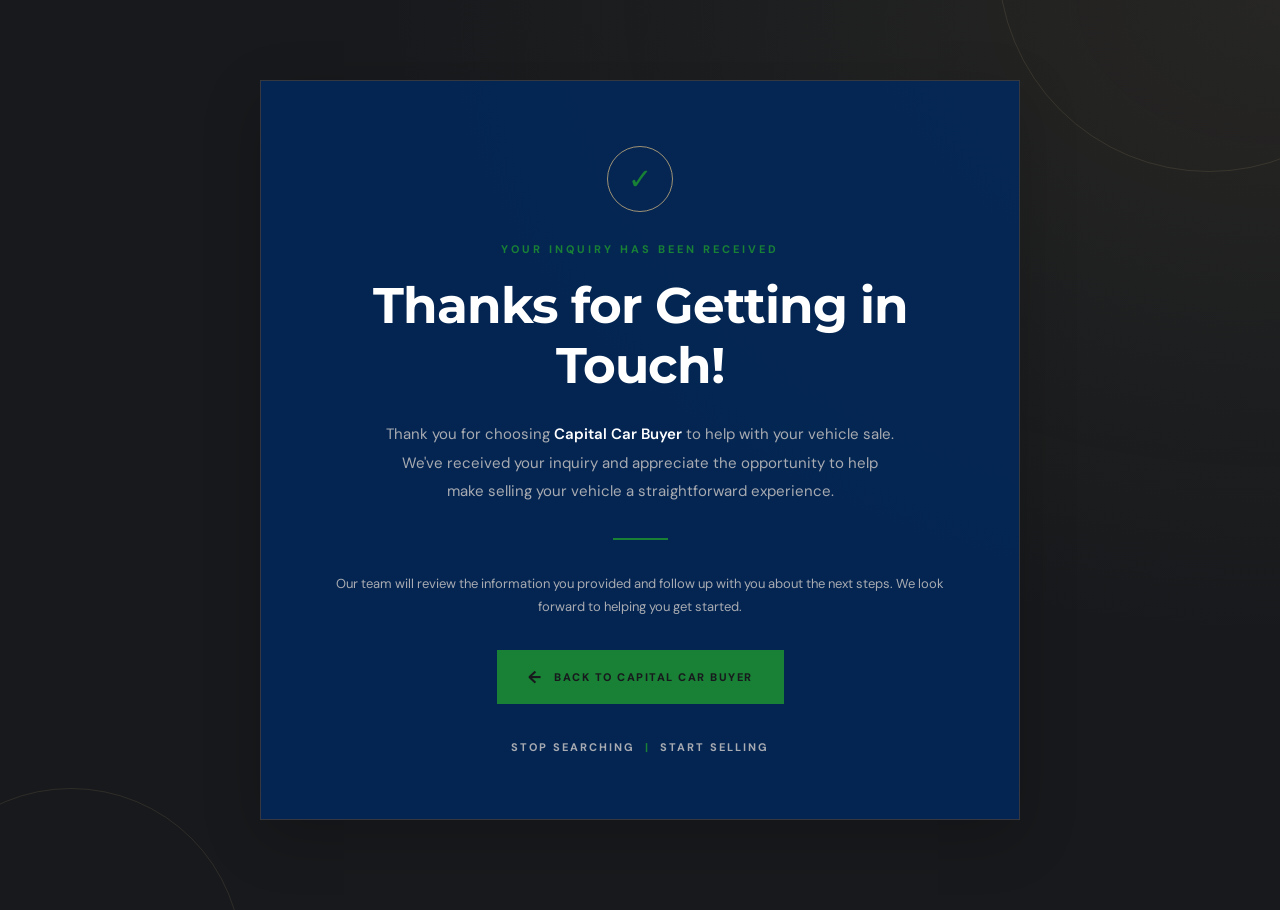
==== thank-you.html @ 5e1446e2 "Add files via upload" ====
<!DOCTYPE html>
<html lang="en">
<head>
  <meta charset="UTF-8">
  <meta name="viewport" content="width=device-width, initial-scale=1.0">

  <meta name="description" content="Thank you for contacting Capital Car Buyer. We've received your vehicle-selling inquiry and look forward to helping you sell your car.">

  <meta name="robots" content="noindex, follow">

  <title>Thank You | Capital Car Buyer</title>

  <link rel="preconnect" href="https://fonts.googleapis.com">
  <link rel="preconnect" href="https://fonts.gstatic.com" crossorigin>

  <link href="https://fonts.googleapis.com/css2?family=DM+Sans:wght@400;500;600;700&family=Montserrat:wght@500;600;700;800&display=swap" rel="stylesheet">

  <style>
    * {
      box-sizing: border-box;
      margin: 0;
      padding: 0;
    }

    :root {
      --gold: #198136;
      --gold-dark: #00285D;
      --dark: #17191C;
      --dark-light: #00285dd4;
      --white: #FFFFFF;
      --muted: #A8ABB1;
      --border: #35383E;
    }

    html {
      scroll-behavior: smooth;
    }

    body {
      min-height: 100vh;
      font-family: 'DM Sans', sans-serif;
      color: var(--white);
      background: var(--dark);
      display: flex;
      flex-direction: column;
    }

    /* Header */

    .site-header {
      width: 100%;
      padding: 26px 7%;
      border-bottom: 1px solid var(--border);
      background: var(--dark);
    }

    .header-inner {
      max-width: 1200px;
      margin: 0 auto;
      display: flex;
      align-items: center;
      justify-content: center;
    }

    .brand {
      color: var(--white);
      text-decoration: none;
      text-align: center;
      display: inline-block;
    }

    .brand-name {
      display: block;
      font-family: 'Montserrat', sans-serif;
      font-size: 22px;
      font-weight: 800;
      letter-spacing: 2px;
    }

    .brand-name span {
      color: var(--gold);
    }

    .brand-subtitle {
      display: block;
      margin-top: 7px;
      font-size: 9px;
      font-weight: 600;
      letter-spacing: 4px;
      color: var(--muted);
      text-transform: uppercase;
    }

    /* Thank-you section */

    .thank-you-section {
      flex: 1;
      display: flex;
      align-items: center;
      justify-content: center;
      padding: 80px 24px 90px;
      position: relative;
      overflow: hidden;
      background:
        radial-gradient(
          ellipse at top right,
          rgba(223, 191, 133, 0.08),
          transparent 50%
        ),
        var(--dark);
    }

    .thank-you-section::before {
      content: "";
      position: absolute;
      width: 420px;
      height: 420px;
      border: 1px solid rgba(223, 191, 133, 0.12);
      border-radius: 50%;
      top: -250px;
      right: -140px;
      pointer-events: none;
    }

    .thank-you-section::after {
      content: "";
      position: absolute;
      width: 340px;
      height: 340px;
      border: 1px solid rgba(223, 191, 133, 0.12);
      border-radius: 50%;
      bottom: -220px;
      left: -100px;
      pointer-events: none;
    }

    .thank-you-card {
      position: relative;
      z-index: 1;
      width: 100%;
      max-width: 760px;
      padding: 65px 55px;
      text-align: center;
      background: var(--dark-light);
      border: 1px solid var(--border);
      box-shadow: 0 18px 55px rgba(0, 0, 0, 0.18);
    }

    .success-icon {
      width: 66px;
      height: 66px;
      margin: 0 auto 30px;
      border: 1px solid rgba(223, 191, 133, 0.7);
      border-radius: 50%;
      display: flex;
      align-items: center;
      justify-content: center;
      color: var(--gold);
      font-size: 29px;
      font-weight: 400;
    }

    .eyebrow {
      color: var(--gold);
      font-size: 11px;
      font-weight: 700;
      letter-spacing: 3px;
      text-transform: uppercase;
      margin-bottom: 20px;
    }

    h1 {
      font-family: 'Montserrat', sans-serif;
      font-size: clamp(34px, 5vw, 50px);
      font-weight: 700;
      line-height: 1.2;
      letter-spacing: -1px;
      margin-bottom: 24px;
    }

    .thank-you-message {
      max-width: 510px;
      margin: 0 auto;
      color: var(--muted);
      font-size: 15px;
      line-height: 1.9;
    }

    .thank-you-message strong {
      color: var(--white);
      font-weight: 600;
    }

    .divider {
      width: 55px;
      height: 2px;
      background: var(--gold);
      margin: 32px auto;
    }

    .next-steps {
      color: var(--muted);
      font-size: 13px;
      line-height: 1.8;
      margin-bottom: 32px;
    }

    /* Homepage button */

    .home-button {
      display: inline-flex;
      align-items: center;
      justify-content: center;
      gap: 12px;
      min-height: 54px;
      padding: 0 30px;
      background: var(--gold);
      border: 1px solid var(--gold);
      color: var(--dark);
      text-decoration: none;
      font-size: 11px;
      font-weight: 800;
      letter-spacing: 1.5px;
      text-transform: uppercase;
      transition: background 0.25s ease,
                  border-color 0.25s ease,
                  transform 0.25s ease;
    }

    .home-button:hover {
      background: var(--gold-dark);
      border-color: var(--gold-dark);
      transform: translateY(-2px);
    }

    .home-button:focus-visible {
      outline: 3px solid var(--white);
      outline-offset: 4px;
    }

    .button-arrow {
      font-size: 17px;
      line-height: 1;
      transition: transform 0.25s ease;
    }

    .home-button:hover .button-arrow {
      transform: translateX(-3px);
    }

    .brand-tagline {
      margin-top: 36px;
      color: var(--muted);
      font-size: 11px;
      font-weight: 700;
      letter-spacing: 2px;
      text-transform: uppercase;
    }

    .brand-tagline span {
      color: var(--gold);
      padding: 0 5px;
    }

    

    /* Mobile */

    @media (max-width: 600px) {
      .site-header {
        padding: 22px 16px;
      }

      .brand-name {
        font-size: 19px;
        letter-spacing: 1.5px;
      }

      .brand-subtitle {
        font-size: 8px;
        letter-spacing: 3px;
      }

      .thank-you-section {
        padding: 45px 18px 55px;
      }

      .thank-you-card {
        padding: 45px 23px;
      }

      .success-icon {
        width: 58px;
        height: 58px;
        margin-bottom: 25px;
      }

      .eyebrow {
        font-size: 10px;
        letter-spacing: 2px;
      }

      h1 {
        font-size: 34px;
      }

      .thank-you-message {
        font-size: 14px;
      }

      .home-button {
        width: 100%;
        max-width: 300px;
        padding: 0 18px;
        font-size: 10px;
      }

      .brand-tagline {
        font-size: 9px;
        letter-spacing: 1.5px;
      }
    }

    @media (prefers-reduced-motion: reduce) {
      *,
      *::before,
      *::after {
        scroll-behavior: auto !important;
        transition: none !important;
      }
    }
  </style>
</head>

<body>



  <main class="thank-you-section">
    <section class="thank-you-card" aria-labelledby="thank-you-title">

      <div class="success-icon" aria-hidden="true">
        &#10003;
      </div>

      <p class="eyebrow">Your inquiry has been received</p>

      <h1 id="thank-you-title">Thanks for Getting in Touch!</h1>

      <p class="thank-you-message">
        Thank you for choosing
        <strong>Capital Car Buyer</strong>
        to help with your vehicle sale. We've received your inquiry
        and appreciate the opportunity to help make selling your
        vehicle a straightforward experience.
      </p>

      <div class="divider"></div>

      <p class="next-steps">
        Our team will review the information you provided and
        follow up with you about the next steps.
        We look forward to helping you get started.
      </p>

      <a class="home-button" href="https://capitalcarbuyer.com/">
        <span class="button-arrow" aria-hidden="true">&#8592;</span>
        Back to Capital Car Buyer
      </a>

      <p class="brand-tagline">
        Stop Searching <span>|</span> Start Selling
      </p>

    </section>
  </main>



  <script>
    document.getElementById("current-year").textContent =
      new Date().getFullYear();
  </script>

</body>
</html>
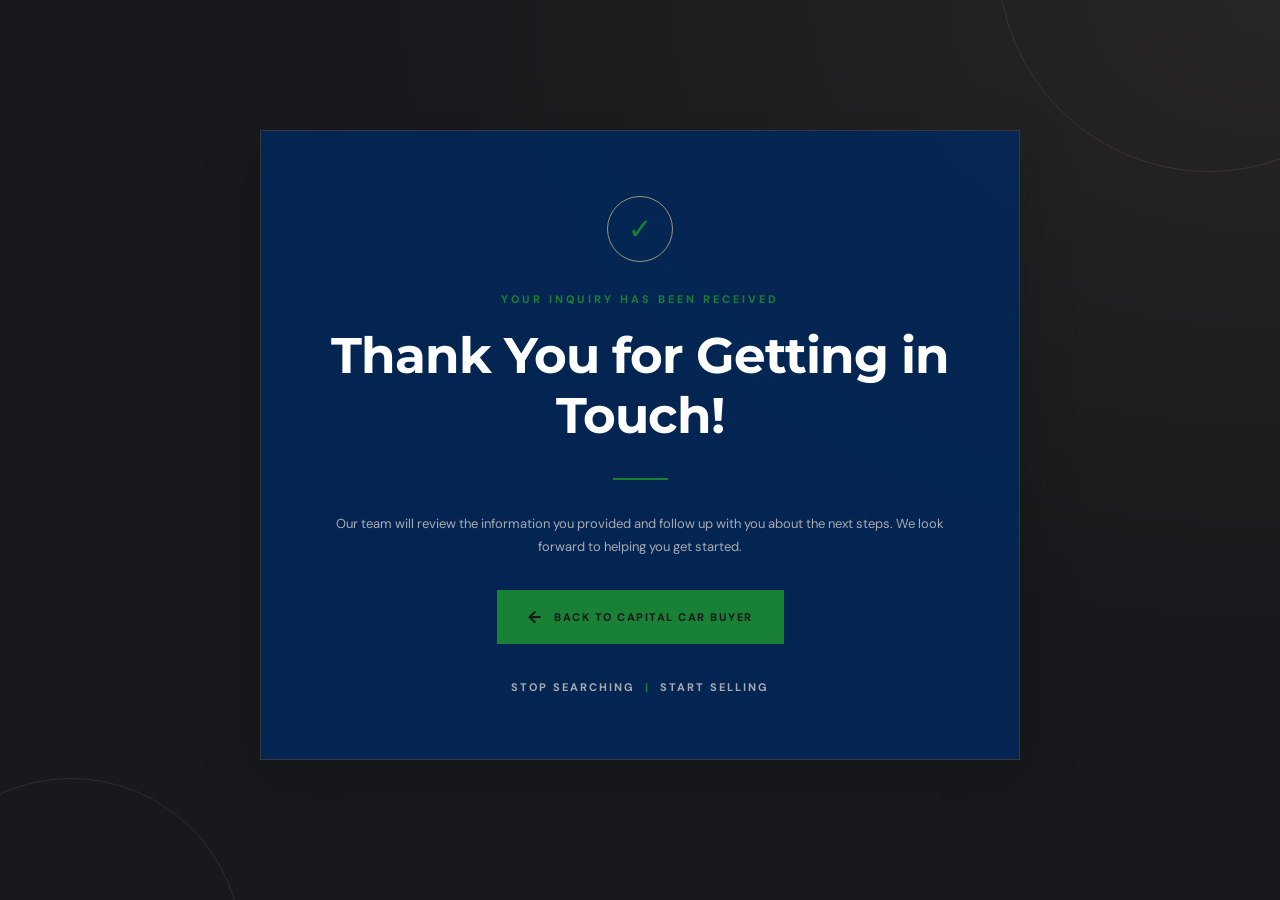
==== commit 7dd49bbe: "Add files via upload" ====
--- a/thank-you.html
+++ b/thank-you.html
@@ -346,15 +346,9 @@
 
       <p class="eyebrow">Your inquiry has been received</p>
 
-      <h1 id="thank-you-title">Thanks for Getting in Touch!</h1>
-
-      <p class="thank-you-message">
-        Thank you for choosing
-        <strong>Capital Car Buyer</strong>
-        to help with your vehicle sale. We've received your inquiry
-        and appreciate the opportunity to help make selling your
-        vehicle a straightforward experience.
-      </p>
+      <h1 id="thank-you-title">Thank You for Getting in Touch!</h1>
+
+    
 
       <div class="divider"></div>
 
